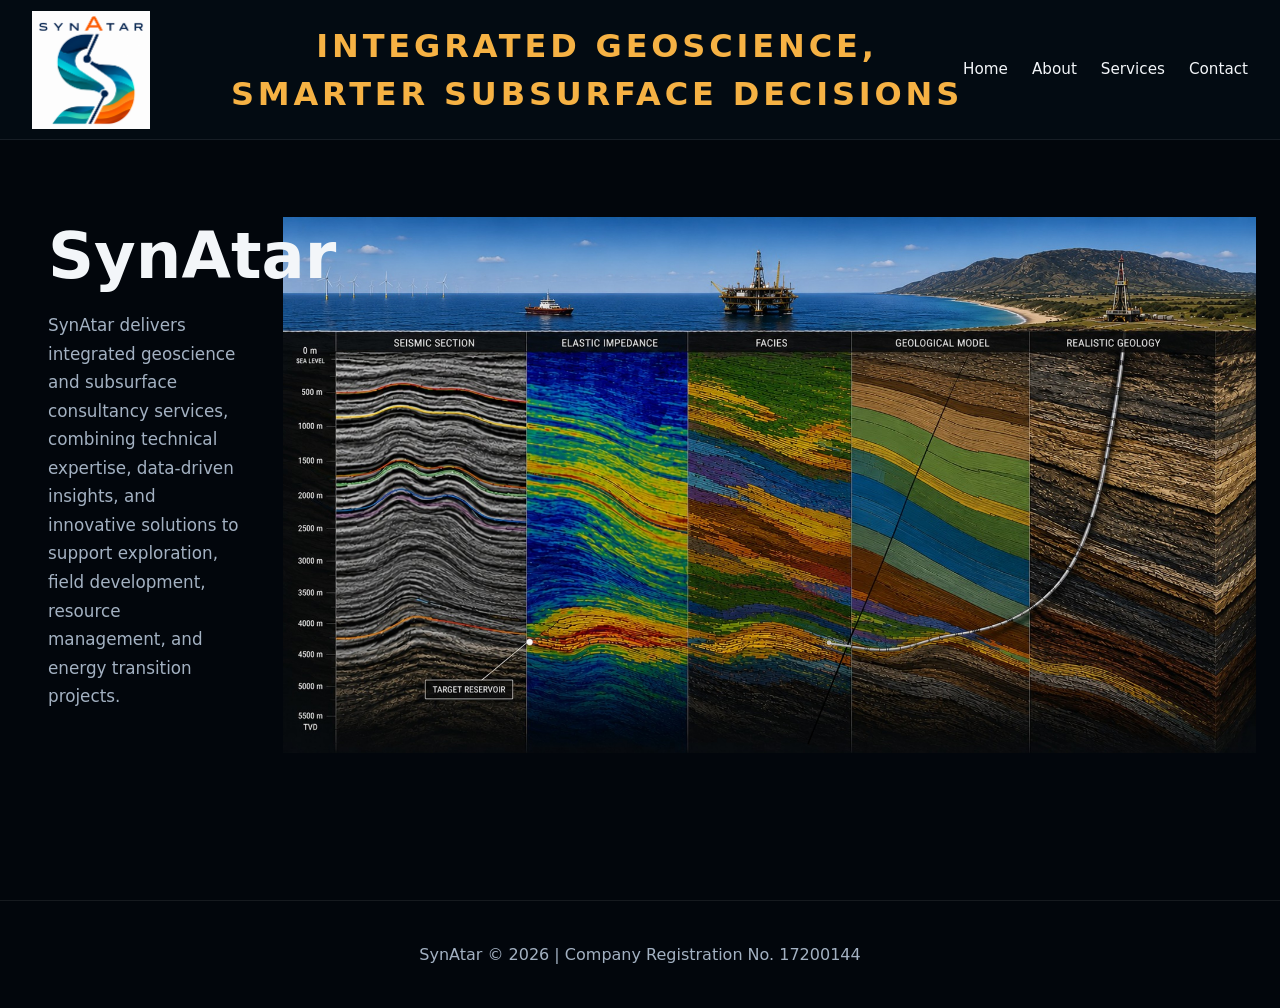
==== index.html @ 8d239888 "change About header" ====
<!DOCTYPE html>
<html lang="en">
<head>
  <meta charset="UTF-8" />
  <meta name="viewport" content="width=device-width, initial-scale=1.0" />
  <title>SynAtar</title>
  <link rel="icon" type="image/png" sizes="64x64" href="favicon.png" />
  <link rel="stylesheet" href="styles.css" />
</head>
<body>
  <header class="site-header">
    <div class="topbar">
      <div class="brand">
        <img src="logo.png" alt="SynAtar logo" class="logo" />
      </div>
      <p class="header-tagline">Integrated Geoscience,<br />Smarter Subsurface Decisions</p>
      <nav class="nav-links">
        <a href="index.html">Home</a>
        <a href="about.html">About</a>
        <a href="services.html">Services</a>
        <a href="contact.html">Contact</a>
      </nav>
    </div>
    <section class="hero-section">
      <div class="hero-content">
        <h1>SynAtar</h1>
        <p>SynAtar delivers integrated geoscience and subsurface consultancy services, combining technical expertise, data-driven insights, and innovative solutions to support exploration, field development, resource management, and energy transition projects.</p>
      </div>
      <div class="hero-image"></div>
    </section>
  </header>
  <footer class="site-footer">
    <p>SynAtar © 2026 | Company Registration No. 17200144</p>
  </footer>
</body>
</html>
---- styles.css ----
:root {
  --bg: #040c13;
  --surface: rgba(10, 20, 28, 0.92);
  --surface-light: rgba(255, 255, 255, 0.08);
  --text: #f3f6f9;
  --muted: #a3b1c2;
  --accent: #f6b244;
  --accent-strong: #f5a51b;
  --max-width: 1200px;
  --header-height: 140px;
}

* {
  box-sizing: border-box;
}

html {
  -webkit-text-size-adjust: 100%;
}

body {
  margin: 0;
  padding-top: var(--header-height);
  font-family: Inter, system-ui, -apple-system, BlinkMacSystemFont, "Segoe UI", sans-serif;
  color: var(--text);
  background: #02060c;
  line-height: 1.7;
}

img {
  max-width: 100%;
}

a {
  color: inherit;
  text-decoration: none;
}

img.logo {
  height: 118px;
  width: auto;
  margin-right: 12px;
}

.site-header {
  position: relative;
}

.topbar {
  display: grid;
  grid-template-columns: 1fr auto 1fr;
  align-items: center;
  padding: 24px 32px;
  position: fixed;
  top: 0;
  left: 0;
  width: 100%;
  min-height: var(--header-height);
  padding-top: 3px;
  padding-bottom: 3px;
  z-index: 1000;
  background: rgba(4, 12, 19, 0.96);
  border-bottom: 1px solid rgba(255, 255, 255, 0.08);
  backdrop-filter: blur(14px);
}

.brand {
  display: flex;
  align-items: center;
  color: #fff;
  font-weight: 700;
  letter-spacing: 0.03em;
  background: transparent;
  border-radius: 0;
  padding: 0;
  justify-self: start;
}

.header-tagline {
  min-width: 0;
  margin: 0;
  color: var(--accent);
  font-size: clamp(1.6rem, 2.5vw, 2rem);
  font-weight: 600;
  letter-spacing: 0.12em;
  line-height: 1.5;
  text-align: center;
  text-transform: uppercase;
}

.nav-links {
  display: flex;
  gap: 24px;
  justify-self: end;
}

.nav-links a {
  color: #f3f6f9;
  font-size: 0.95rem;
  transition: color 0.2s ease;
  white-space: nowrap;
}

.nav-links a:hover {
  color: var(--accent);
}

.hero-section {
  min-height: calc(100vh - var(--header-height));
  display: grid;
  grid-template-columns: 0.6fr 2.4fr;
  gap: 16px;
  align-items: center;
  padding: 1px 24px 72px;
  position: relative;
}

.hero-image {
  background: center/contain no-repeat url('poster.jpg');
  min-height: 100%;
  border-radius: 24px;
}

.hero-content {
  min-width: 0;
  padding: 0 24px;
  max-width: 620px;
  text-align: left;
  z-index: 1;
}

.eyebrow {
  text-transform: uppercase;
  letter-spacing: 0.24em;
  color: var(--accent);
  margin-bottom: 18px;
  font-size: 0.9rem;
}

.eyebrow.highlight {
  color: var(--accent);
}

.hero-content h1 {
  font-size: clamp(3rem, 5vw, 5.2rem);
  margin: 0;
  line-height: 0.95;
}

.hero-content p {
  font-size: 1.05rem;
  max-width: 620px;
  margin: 24px 0 32px;
  color: var(--muted);
}

.hero-actions {
  display: flex;
  gap: 14px;
  flex-wrap: wrap;
}

.btn {
  display: inline-flex;
  align-items: center;
  justify-content: center;
  padding: 14px 24px;
  border-radius: 999px;
  font-weight: 600;
}

.btn-primary {
  background: var(--accent);
  color: #07121f;
}

.btn-secondary {
  border: 1px solid rgba(255, 255, 255, 0.18);
  color: #fff;
  background: transparent;
}

.section {
  padding: 88px 24px;
}

.section-inner {
  max-width: var(--max-width);
  margin: 0 auto;
}

.section-label {
  display: inline-block;
  color: var(--accent);
  text-transform: uppercase;
  letter-spacing: 0.24em;
  font-size: 0.75rem;
  margin-bottom: 18px;
}

.section h2 {
  font-size: clamp(2rem, 3vw, 3rem);
  margin: 0 0 24px;
}

.about-section p {
  max-width: 720px;
  color: var(--muted);
}

.services-section {
  background: #06111c;
}

.section-header {
  max-width: 1100px;
  margin: 0 auto;
}

.services-section .cards-grid {
  display: grid;
  grid-template-columns: repeat(2, minmax(0, 1fr));
  gap: 24px;
  max-width: 1100px;
  margin: 32px auto 0;
}

.card {
  border: 1px solid rgba(255, 255, 255, 0.08);
  border-radius: 24px;
  overflow: hidden;
  background: rgba(255, 255, 255, 0.03);
}

.card-image {
  min-height: 260px;
  background: center/cover no-repeat url('poster.jpg');
}

.card-content {
  padding: 28px;
}

.card-content h3 {
  margin-top: 0;
}

.card-content p {
  color: var(--muted);
}

.expertise-section {
  background: linear-gradient(180deg, #07121f 0%, #031017 100%);
}

.expertise-card {
  max-width: 900px;
  margin: 0 auto;
  padding: 56px;
  border-radius: 28px;
  background: rgba(255, 255, 255, 0.04);
  border: 1px solid rgba(255, 255, 255, 0.08);
}

.expertise-card h2 {
  margin: 0 0 18px;
}

.expertise-card ul {
  margin: 0;
  padding: 0;
  list-style: none;
  display: grid;
  gap: 12px;
}

.expertise-card li {
  padding-left: 18px;
  position: relative;
  color: var(--muted);
}

.expertise-card li::before {
  content: "•";
  position: absolute;
  left: 0;
  color: var(--accent);
}

.contact-section {
  background: #040c13;
}

.contact-grid {
  display: grid;
  grid-template-columns: 1.4fr 1fr;
  gap: 32px;
  align-items: start;
  max-width: 1100px;
  margin: 0 auto;
}

.contact-details p {
  margin: 14px 0;
  color: var(--muted);
}

.contact-details a {
  color: var(--text);
  overflow-wrap: anywhere;
}

.contact-map-card {
  padding: 32px;
  border-radius: 24px;
  background: rgba(255, 255, 255, 0.04);
  border: 1px solid rgba(255, 255, 255, 0.08);
}

.site-footer {
  border-top: 1px solid rgba(255, 255, 255, 0.08);
  padding: 24px;
  text-align: center;
  color: var(--muted);
}

@media (max-width: 900px) {
  :root {
    --header-height: 164px;
  }

  .topbar {
    grid-template-columns: 1fr 1fr;
    gap: 6px 16px;
    padding: 8px 24px;
  }
  img.logo {
    height: 76px;
  }
  .header-tagline {
    justify-self: end;
    font-size: clamp(1.1rem, 3.2vw, 1.6rem);
    line-height: 1.3;
    text-align: right;
  }
  .nav-links {
    grid-column: 1 / -1;
    flex-wrap: wrap;
    justify-content: center;
    justify-self: center;
  }
  .services-section .cards-grid,
  .contact-grid {
    grid-template-columns: 1fr;
  }
  .hero-section {
    grid-template-columns: 1fr;
    gap: 24px;
    padding-top: 32px;
  }
  .hero-image {
    margin-left: 0;
    min-height: 360px;
  }
}

@media (max-width: 640px) {
  :root {
    --header-height: 148px;
  }
  img.logo {
    height: 54px;
    margin-right: 0;
  }
  .topbar {
    grid-template-columns: auto 1fr;
    gap: 6px 14px;
    padding: 8px 16px;
  }
  .header-tagline {
    font-size: clamp(0.78rem, 3.8vw, 1.05rem);
    letter-spacing: 0.06em;
    line-height: 1.25;
    white-space: nowrap;
  }
  .nav-links {
    width: 100%;
    gap: 8px;
    justify-content: space-between;
  }
  .nav-links a {
    padding: 6px 4px;
    font-size: 0.8rem;
  }
  .hero-section {
    min-height: auto;
    gap: 28px;
    padding: 36px 16px 48px;
  }
  .hero-content {
    padding: 0;
  }
  .hero-content h1 {
    font-size: clamp(2.7rem, 15vw, 4rem);
  }
  .hero-content p {
    margin: 18px 0 24px;
    font-size: 1rem;
  }
  .eyebrow {
    font-size: 0.75rem;
    letter-spacing: 0.16em;
  }
  .hero-image {
    min-height: 260px;
    border-radius: 16px;
  }
  .section {
    padding: 52px 16px;
  }
  .section h2 {
    font-size: clamp(1.8rem, 9vw, 2.4rem);
    line-height: 1.2;
  }
  .services-section .cards-grid {
    gap: 18px;
    margin-top: 24px;
  }
  .card {
    border-radius: 18px;
  }
  .card-image {
    min-height: 200px;
  }
  .card-content {
    padding: 22px;
  }
  .contact-map-card,
  .expertise-card {
    padding: 22px;
    border-radius: 18px;
  }
  .site-footer {
    padding: 20px 16px;
    font-size: 0.85rem;
  }
}

@media (max-width: 420px) {
  :root {
    --header-height: 142px;
  }
  .topbar {
    padding-inline: 12px;
  }
  img.logo {
    height: 48px;
  }
  .header-tagline {
    font-size: 0.74rem;
  }
  .nav-links {
    gap: 2px;
  }
  .nav-links a {
    font-size: 0.75rem;
  }
  .hero-actions {
    display: grid;
    grid-template-columns: 1fr;
  }
  .btn {
    width: 100%;
  }
}
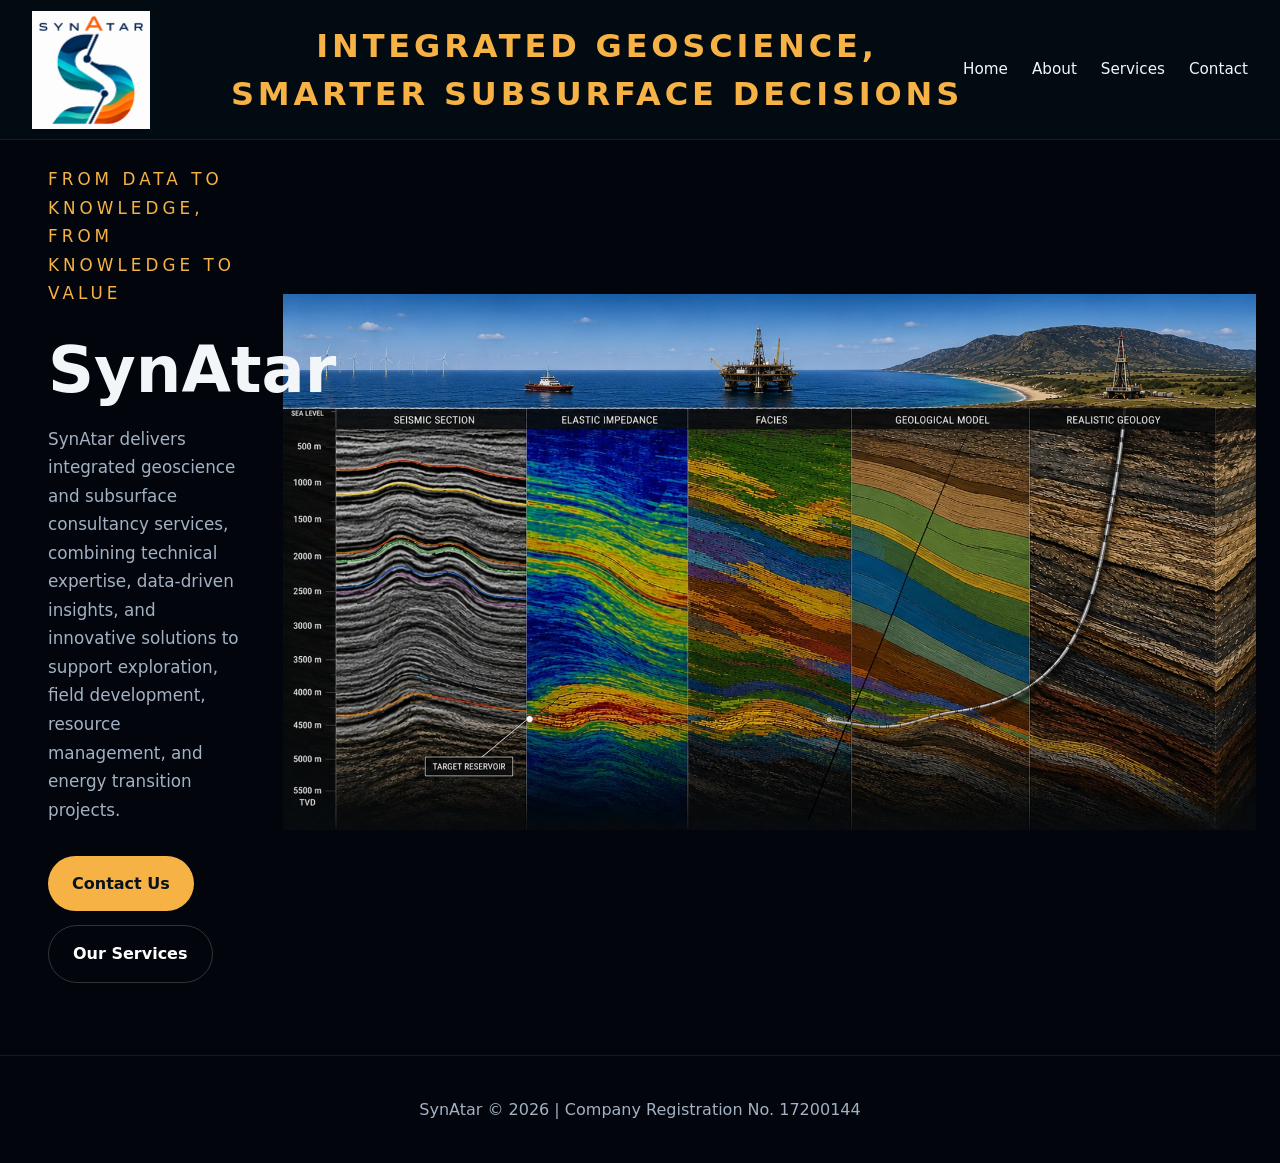
==== commit b267ac7b: "Update index.html" ====
--- a/index.html
+++ b/index.html
@@ -4,7 +4,7 @@
   <meta charset="UTF-8" />
   <meta name="viewport" content="width=device-width, initial-scale=1.0" />
   <title>SynAtar</title>
-  <link rel="icon" type="image/png" sizes="64x64" href="favicon.png" />
+  <link rel="icon" type="image/png" href="logo.png" />
   <link rel="stylesheet" href="styles.css" />
 </head>
 <body>
@@ -23,8 +23,13 @@
     </div>
     <section class="hero-section">
       <div class="hero-content">
+        <p class="eyebrow highlight">From Data to Knowledge,<br> From Knowledge to Value</p>
         <h1>SynAtar</h1>
         <p>SynAtar delivers integrated geoscience and subsurface consultancy services, combining technical expertise, data-driven insights, and innovative solutions to support exploration, field development, resource management, and energy transition projects.</p>
+        <div class="hero-actions">
+          <a href="contact.html" class="btn btn-primary">Contact Us</a>
+          <a href="services.html" class="btn btn-secondary">Our Services</a>
+        </div>
       </div>
       <div class="hero-image"></div>
     </section>
--- a/styles.css
+++ b/styles.css
@@ -226,6 +226,8 @@
 }
 
 .card {
+  display: flex;
+  flex-direction: column;
   border: 1px solid rgba(255, 255, 255, 0.08);
   border-radius: 24px;
   overflow: hidden;
@@ -237,15 +239,97 @@
   background: center/cover no-repeat url('poster.jpg');
 }
 
+.geophysics-image {
+  background-image: url('geophysics.png');
+  background-position: center 10px;
+  background-size: auto calc(100% - 20px);
+  background-repeat: no-repeat;
+}
+
 .card-content {
+  display: flex;
+  flex: 1;
+  flex-direction: column;
   padding: 28px;
 }
 
 .card-content h3 {
-  margin-top: 0;
+  margin: 0 0 14px;
+  line-height: 1.3;
 }
 
 .card-content p {
+  flex: 1;
+  margin: 0 0 22px;
+  color: var(--muted);
+}
+
+.learn-more {
+  align-self: flex-start;
+  color: var(--accent);
+  font-weight: 700;
+}
+
+.learn-more::after {
+  content: " \2192";
+}
+
+.learn-more:hover {
+  color: var(--text);
+}
+
+.service-details-section {
+  min-height: calc(100vh - var(--header-height));
+  background: linear-gradient(180deg, #07121f 0%, #031017 100%);
+}
+
+.service-details-heading {
+  margin-bottom: 32px;
+}
+
+.service-details-heading h1 {
+  margin: 12px 0 0;
+  font-size: clamp(2.2rem, 4vw, 3.5rem);
+}
+
+.back-link {
+  color: var(--accent);
+  font-weight: 700;
+}
+
+.back-link::before {
+  content: "\2190  ";
+}
+
+.service-details-grid {
+  display: grid;
+  grid-template-columns: repeat(2, minmax(0, 1fr));
+  gap: 24px;
+}
+
+.service-detail {
+  scroll-margin-top: calc(var(--header-height) + 24px);
+  padding: 32px;
+  border: 1px solid rgba(255, 255, 255, 0.08);
+  border-radius: 20px;
+  background: rgba(255, 255, 255, 0.04);
+}
+
+.service-detail[hidden] {
+  display: none;
+}
+
+.service-details-grid.single-service {
+  grid-template-columns: 1fr;
+}
+
+.service-detail h2 {
+  margin-bottom: 16px;
+  font-size: clamp(1.4rem, 2vw, 1.8rem);
+}
+
+.service-detail p {
+  margin: 0;
   color: var(--muted);
 }
 
@@ -291,30 +375,147 @@
   background: #040c13;
 }
 
-.contact-grid {
-  display: grid;
-  grid-template-columns: 1.4fr 1fr;
-  gap: 32px;
-  align-items: start;
+.contact-layout {
+  display: grid;
+  grid-template-columns: minmax(0, 0.9fr) minmax(0, 1.1fr);
+  gap: clamp(40px, 7vw, 88px);
+  align-items: center;
   max-width: 1100px;
   margin: 0 auto;
 }
 
-.contact-details p {
-  margin: 14px 0;
-  color: var(--muted);
-}
-
-.contact-details a {
+.contact-intro h2 {
+  margin: 0 0 24px;
+}
+
+.contact-intro p {
+  margin: 0;
+  color: var(--muted);
+  font-size: 1.05rem;
+}
+
+.contact-form {
+  display: grid;
+  gap: 20px;
+  padding: clamp(24px, 4vw, 40px);
+  border: 1px solid rgba(255, 255, 255, 0.1);
+  border-radius: 24px;
+  background: linear-gradient(145deg, rgba(255, 255, 255, 0.07), rgba(255, 255, 255, 0.025));
+  box-shadow: 0 24px 70px rgba(0, 0, 0, 0.28);
+}
+
+.honeypot-field {
+  position: absolute;
+  width: 1px;
+  height: 1px;
+  overflow: hidden;
+  clip-path: inset(50%);
+  white-space: nowrap;
+}
+
+.form-field {
+  display: grid;
+  gap: 8px;
+}
+
+.form-field label {
   color: var(--text);
-  overflow-wrap: anywhere;
-}
-
-.contact-map-card {
-  padding: 32px;
+  font-size: 0.9rem;
+  font-weight: 600;
+}
+
+.form-field label span {
+  color: var(--muted);
+  font-size: 0.8rem;
+  font-weight: 400;
+}
+
+.form-field input,
+.form-field textarea {
+  width: 100%;
+  border: 1px solid rgba(255, 255, 255, 0.14);
+  border-radius: 12px;
+  outline: none;
+  padding: 13px 15px;
+  color: var(--text);
+  background: rgba(2, 6, 12, 0.72);
+  font: inherit;
+  transition: border-color 0.2s ease, box-shadow 0.2s ease;
+}
+
+.form-field textarea {
+  min-height: 160px;
+  resize: vertical;
+}
+
+.form-field input:focus,
+.form-field textarea:focus {
+  border-color: var(--accent);
+  box-shadow: 0 0 0 3px rgba(246, 178, 68, 0.14);
+}
+
+.form-submit {
+  width: 100%;
+  border: 0;
+  cursor: pointer;
+  font: inherit;
+}
+
+.form-submit:disabled {
+  cursor: wait;
+  opacity: 0.7;
+}
+
+.form-confirmation {
+  grid-column: 2;
+  align-self: center;
+  padding: clamp(28px, 5vw, 48px);
+  border: 1px solid rgba(246, 178, 68, 0.35);
   border-radius: 24px;
-  background: rgba(255, 255, 255, 0.04);
-  border: 1px solid rgba(255, 255, 255, 0.08);
+  background: rgba(246, 178, 68, 0.08);
+  text-align: center;
+}
+
+.form-confirmation strong {
+  display: block;
+  color: var(--accent);
+  font-size: clamp(2rem, 4vw, 3.2rem);
+  line-height: 1.1;
+}
+
+.form-confirmation p {
+  margin: 20px 0 0;
+  color: var(--text);
+  font-size: 1.05rem;
+}
+
+.form-error {
+  grid-column: 2;
+  margin: -64px 0 0;
+  color: #ff9b9b;
+  text-align: center;
+}
+
+.contact-section.submission-complete {
+  display: grid;
+  min-height: calc(100vh - var(--header-height));
+  place-items: center;
+}
+
+.submission-complete .contact-layout {
+  display: block;
+  width: 100%;
+}
+
+.submission-complete .contact-intro,
+.submission-complete .contact-form,
+.submission-complete .form-error {
+  display: none;
+}
+
+.submission-complete .form-confirmation {
+  max-width: 820px;
+  margin: 0 auto;
 }
 
 .site-footer {
@@ -350,7 +551,8 @@
     justify-self: center;
   }
   .services-section .cards-grid,
-  .contact-grid {
+  .service-details-grid,
+  .contact-layout {
     grid-template-columns: 1fr;
   }
   .hero-section {
@@ -435,11 +637,24 @@
   .card-content {
     padding: 22px;
   }
-  .contact-map-card,
   .expertise-card {
     padding: 22px;
     border-radius: 18px;
   }
+  .contact-layout {
+    gap: 32px;
+  }
+  .contact-form {
+    padding: 22px;
+    border-radius: 18px;
+  }
+  .form-error {
+    grid-column: 1;
+    margin: -20px 0 0;
+  }
+  .form-confirmation {
+    grid-column: 1;
+  }
   .site-footer {
     padding: 20px 16px;
     font-size: 0.85rem;
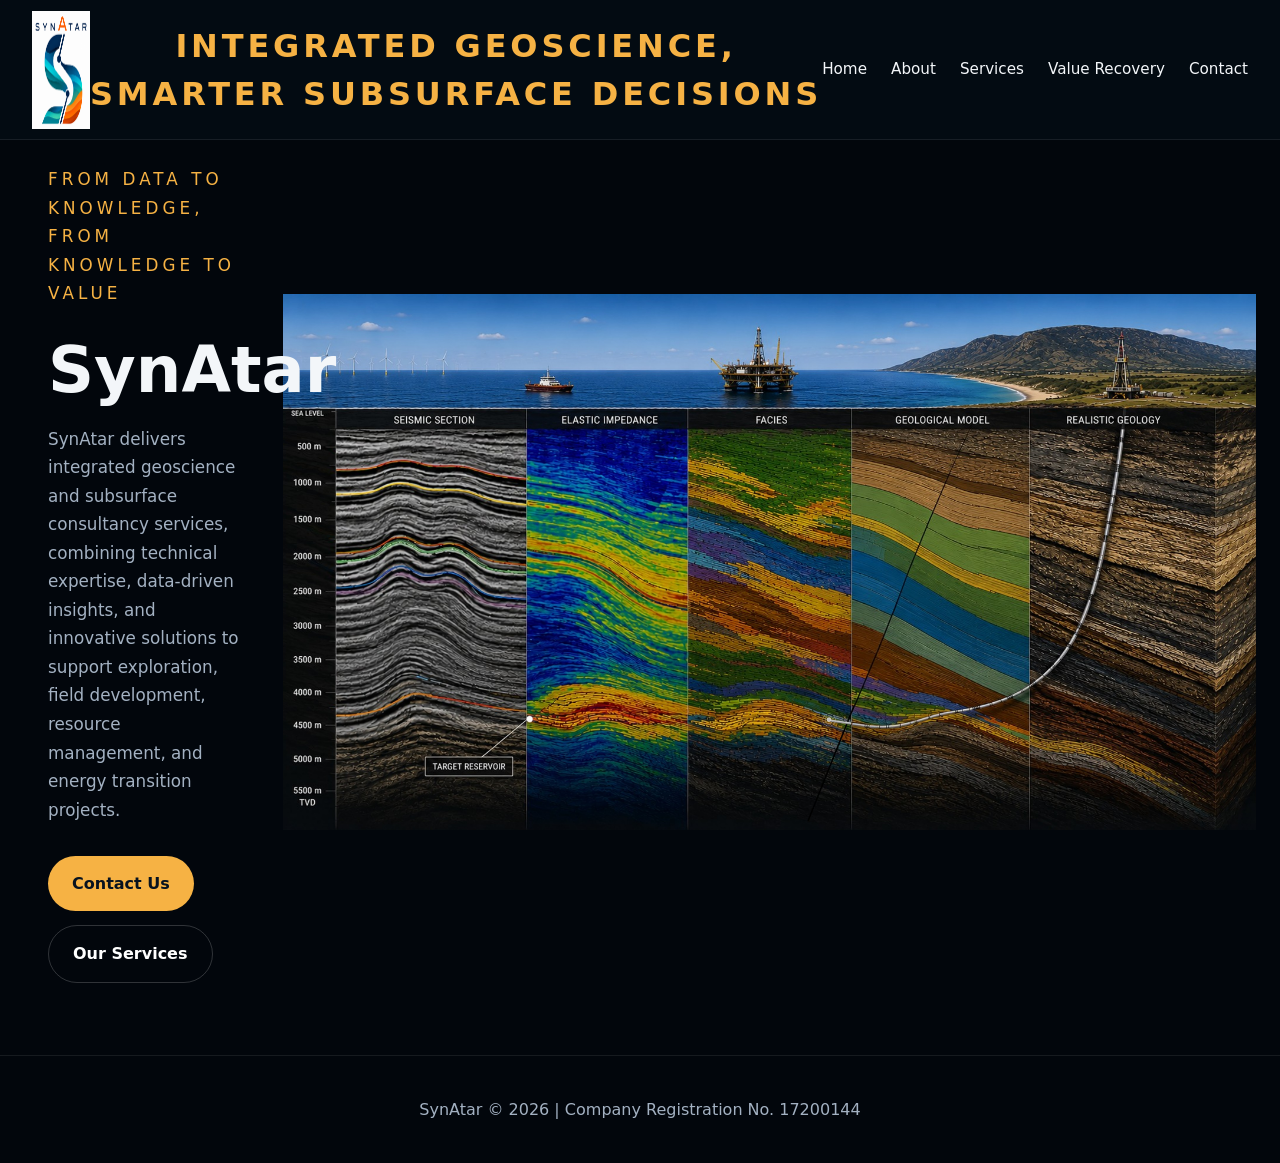
==== commit bbc70e06: "ValueRecovery ValueRecovery page added" ====
--- a/index.html
+++ b/index.html
@@ -18,6 +18,7 @@
         <a href="index.html">Home</a>
         <a href="about.html">About</a>
         <a href="services.html">Services</a>
+        <a href="value-recovery.html">Value Recovery</a>
         <a href="contact.html">Contact</a>
       </nav>
     </div>
--- a/styles.css
+++ b/styles.css
@@ -525,6 +525,79 @@
   color: var(--muted);
 }
 
+.value-recovery-section {
+  background: linear-gradient(180deg, #06111c 0%, #031017 100%);
+}
+
+.value-recovery-hero {
+  display: grid;
+  grid-template-columns: minmax(0, 0.8fr) minmax(300px, 1.2fr);
+  gap: 32px;
+  align-items: center;
+  max-width: 1100px;
+  margin: 0 auto 32px;
+}
+
+.value-recovery-heading h1 {
+  margin: 0;
+  font-size: clamp(3rem, 6vw, 5.5rem);
+  line-height: 1;
+}
+
+.value-recovery-image {
+  min-height: 220px;
+  border: 1px solid rgba(255, 255, 255, 0.08);
+  border-radius: 24px;
+  background: center/cover no-repeat url('ValueRecovery.png');
+  background-color: rgba(255, 255, 255, 0.04);
+}
+
+.value-recovery-grid {
+  grid-template-columns: repeat(2, minmax(0, 1fr));
+}
+
+.value-recovery-card {
+  min-height: 220px;
+}
+
+.value-recovery-card:last-child {
+  grid-column: 1 / -1;
+}
+
+.value-recovery-card h2 {
+  margin: 0 0 12px;
+  font-size: clamp(1.35rem, 2vw, 1.8rem);
+}
+
+.card-letter {
+  margin: 0 0 8px;
+  color: var(--accent);
+  font-size: 0.95rem;
+  font-weight: 800;
+  letter-spacing: 0.08em;
+}
+
+.value-recovery-cta .card-content {
+  align-items: center;
+  text-align: center;
+}
+
+.value-recovery-cta .learn-more,
+.value-recovery-cta .btn {
+  align-self: center;
+}
+
+.value-recovery-details {
+  display: grid;
+  gap: 24px;
+  max-width: 1100px;
+  margin: 32px auto 0;
+}
+
+.value-recovery-details .service-detail {
+  scroll-margin-top: calc(var(--header-height) + 24px);
+}
+
 @media (max-width: 900px) {
   :root {
     --header-height: 164px;
@@ -564,6 +637,13 @@
     margin-left: 0;
     min-height: 360px;
   }
+  .value-recovery-hero,
+  .value-recovery-grid {
+    grid-template-columns: 1fr;
+  }
+  .value-recovery-card:last-child {
+    grid-column: auto;
+  }
 }
 
 @media (max-width: 640px) {
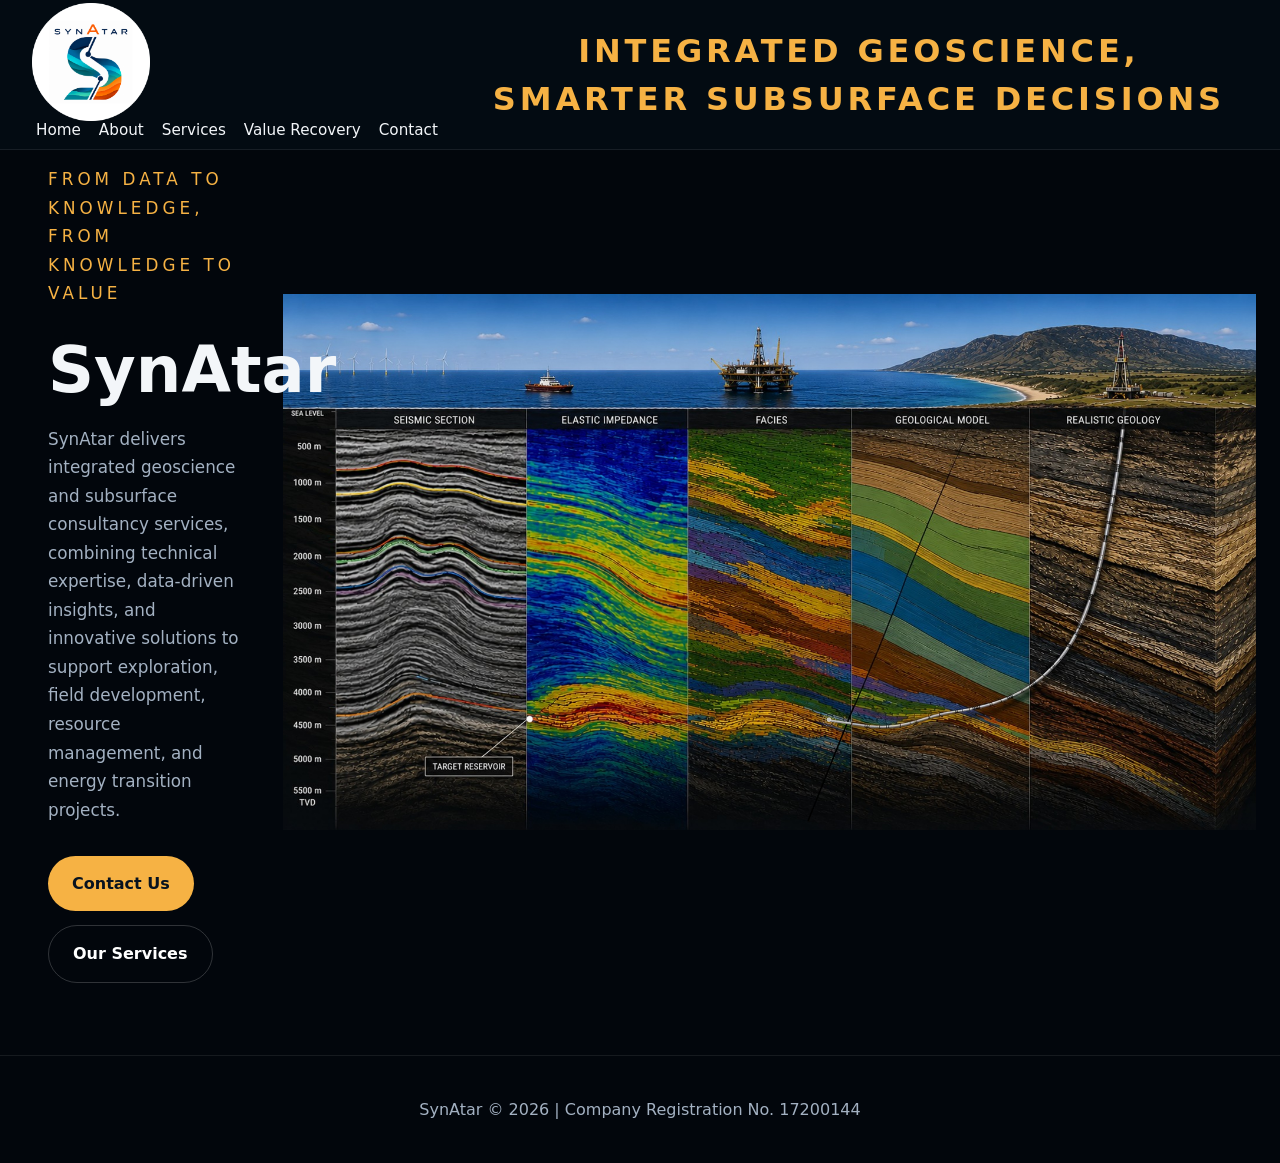
==== commit da7cf899: "logo changed" ====
--- a/index.html
+++ b/index.html
@@ -4,14 +4,14 @@
   <meta charset="UTF-8" />
   <meta name="viewport" content="width=device-width, initial-scale=1.0" />
   <title>SynAtar</title>
-  <link rel="icon" type="image/png" href="logo.png" />
+  <link rel="icon" type="image/png" href="LogoRound.png" />
   <link rel="stylesheet" href="styles.css" />
 </head>
 <body>
   <header class="site-header">
     <div class="topbar">
       <div class="brand">
-        <img src="logo.png" alt="SynAtar logo" class="logo" />
+        <img src="LogoRound.png" alt="SynAtar logo" class="logo" />
       </div>
       <p class="header-tagline">Integrated Geoscience,<br />Smarter Subsurface Decisions</p>
       <nav class="nav-links">
--- a/styles.css
+++ b/styles.css
@@ -525,31 +525,113 @@
   color: var(--muted);
 }
 
+/* Restored shared header layout */
+.topbar:not(.value-recovery-topbar) {
+  grid-template-columns: max-content 1fr;
+  grid-template-rows: auto auto;
+  column-gap: 32px;
+  row-gap: 0;
+}
+
+.topbar:not(.value-recovery-topbar) .brand,
+.value-recovery-topbar .brand {
+  grid-column: 1;
+  grid-row: 1;
+}
+
+.topbar:not(.value-recovery-topbar) .nav-links,
+.value-recovery-topbar .nav-links {
+  grid-column: 1;
+  grid-row: 2;
+  justify-self: start;
+  justify-content: flex-start;
+  flex-wrap: wrap;
+  width: max-content;
+  max-width: calc(100vw - 32px);
+  gap: 18px;
+  padding-left: 4px;
+  line-height: 1;
+}
+
+.topbar:not(.value-recovery-topbar) .nav-links a,
+.value-recovery-topbar .nav-links a {
+  padding: 2px 0 8px;
+  font-size: 0.95rem;
+}
+
+.topbar:not(.value-recovery-topbar) .header-tagline,
+.value-recovery-topbar .header-tagline {
+  grid-column: 2;
+  grid-row: 1 / 3;
+  justify-self: center;
+  max-width: 100%;
+  text-align: center;
+  font-size: clamp(1.6rem, 2.5vw, 2rem);
+  letter-spacing: 0.12em;
+  text-transform: uppercase;
+  white-space: normal;
+  overflow-wrap: normal;
+}
+
+/* Restored Value Recovery hero */
+.value-recovery-topbar {
+  grid-template-columns: max-content minmax(0, 1fr);
+  grid-template-rows: auto auto;
+  column-gap: 32px;
+  row-gap: 0;
+}
+
 .value-recovery-section {
-  background: linear-gradient(180deg, #06111c 0%, #031017 100%);
+  padding: 22px 24px 64px;
 }
 
 .value-recovery-hero {
   display: grid;
-  grid-template-columns: minmax(0, 0.8fr) minmax(300px, 1.2fr);
-  gap: 32px;
+  grid-template-columns: minmax(0, 0.92fr) minmax(300px, 1.08fr);
+  gap: clamp(24px, 3vw, 40px);
   align-items: center;
   max-width: 1100px;
-  margin: 0 auto 32px;
+  margin: 0 auto;
+}
+
+.value-recovery-heading,
+.value-recovery-image {
+  min-width: 0;
 }
 
 .value-recovery-heading h1 {
-  margin: 0;
-  font-size: clamp(3rem, 6vw, 5.5rem);
-  line-height: 1;
+  margin: 0 0 12px;
+  font-size: clamp(1.75rem, 2.2vw, 2.15rem);
+  line-height: 1.12;
+  letter-spacing: -0.018em;
+}
+
+.value-recovery-keywords {
+  margin: 0 0 16px;
+  color: var(--accent);
+  font-size: clamp(0.82rem, 1.32vw, 1.08rem);
+  font-weight: 700;
+  line-height: 1.4;
+  white-space: nowrap;
+}
+
+.value-recovery-introduction {
+  max-width: 500px;
+  margin: 0 0 22px;
+  color: var(--text);
+  font-size: clamp(0.95rem, 1.15vw, 1.05rem);
+  line-height: 1.5;
 }
 
 .value-recovery-image {
-  min-height: 220px;
-  border: 1px solid rgba(255, 255, 255, 0.08);
-  border-radius: 24px;
-  background: center/cover no-repeat url('ValueRecovery.png');
-  background-color: rgba(255, 255, 255, 0.04);
+  display: block;
+  width: 100%;
+  height: auto;
+  max-height: 520px;
+  object-fit: contain;
+  border: 0;
+  border-radius: 18px;
+  background: transparent;
 }
 
 .value-recovery-grid {
@@ -569,33 +651,31 @@
   font-size: clamp(1.35rem, 2vw, 1.8rem);
 }
 
-.card-letter {
-  margin: 0 0 8px;
-  color: var(--accent);
-  font-size: 0.95rem;
-  font-weight: 800;
-  letter-spacing: 0.08em;
-}
-
 .value-recovery-cta .card-content {
   align-items: center;
   text-align: center;
 }
 
-.value-recovery-cta .learn-more,
 .value-recovery-cta .btn {
   align-self: center;
 }
 
-.value-recovery-details {
-  display: grid;
-  gap: 24px;
-  max-width: 1100px;
-  margin: 32px auto 0;
-}
-
-.value-recovery-details .service-detail {
-  scroll-margin-top: calc(var(--header-height) + 24px);
+.value-recovery-detail-page {
+  max-width: 900px;
+  margin: 0 auto;
+  padding: clamp(32px, 6vw, 64px);
+  border: 1px solid rgba(255, 255, 255, 0.08);
+  border-radius: 24px;
+  background: rgba(255, 255, 255, 0.04);
+}
+
+.value-recovery-detail-page h1 {
+  margin: 28px 0 16px;
+}
+
+.value-recovery-detail-page p {
+  max-width: 800px;
+  color: var(--muted);
 }
 
 @media (max-width: 900px) {
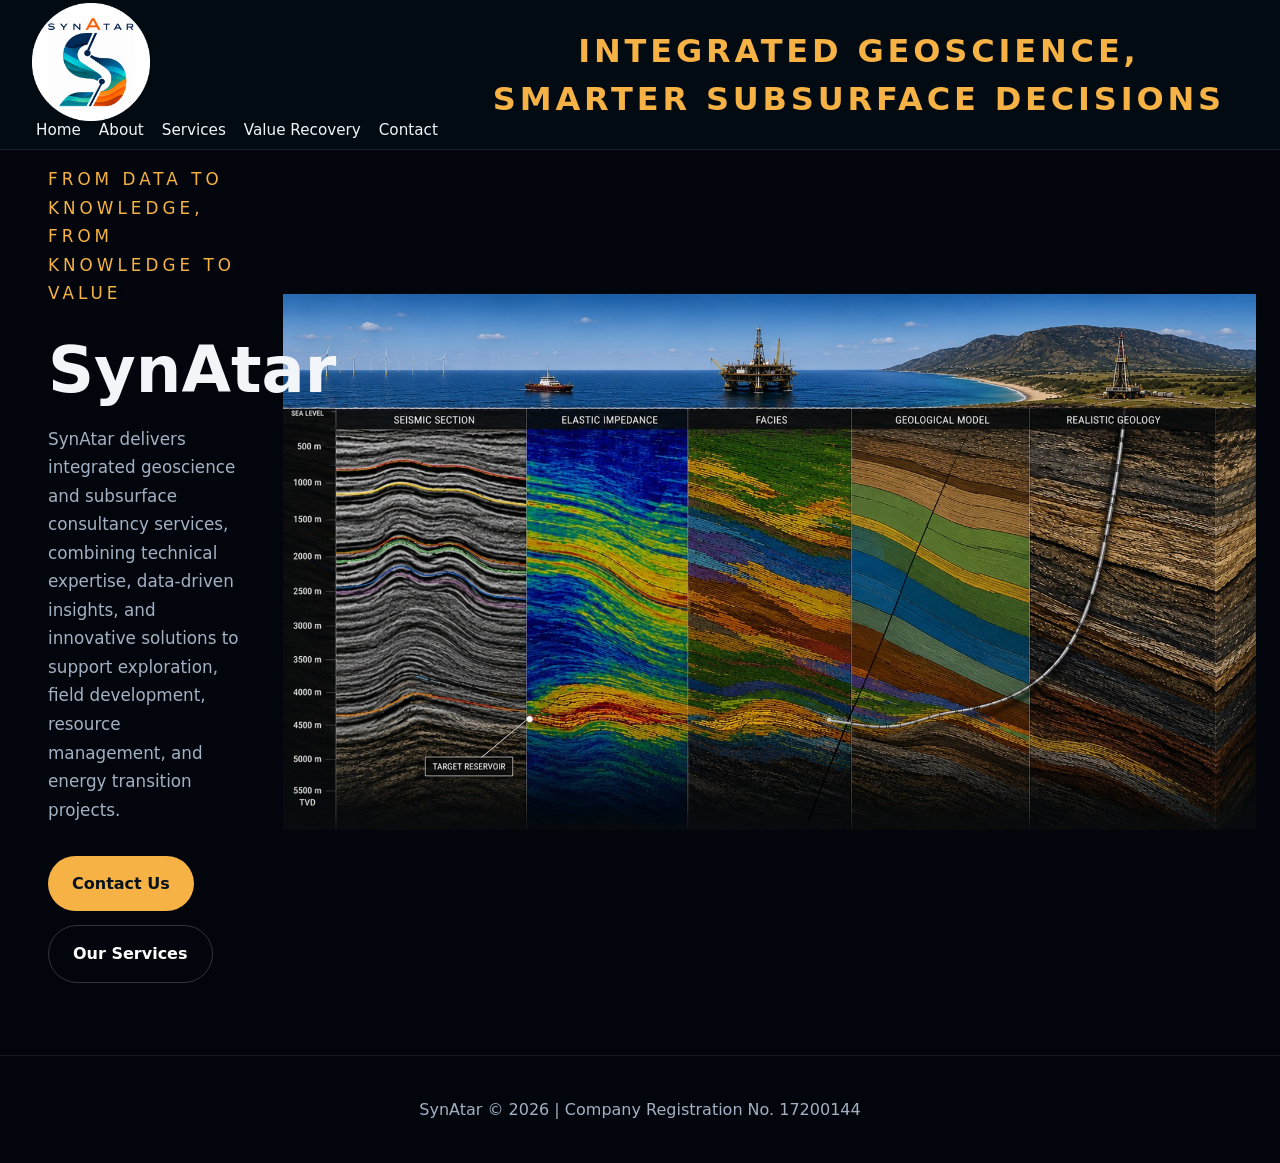
==== commit 8da1a02f: "logo replaced" ====
--- a/index.html
+++ b/index.html
@@ -4,14 +4,14 @@
   <meta charset="UTF-8" />
   <meta name="viewport" content="width=device-width, initial-scale=1.0" />
   <title>SynAtar</title>
-  <link rel="icon" type="image/png" href="LogoRound.png" />
+  <link rel="icon" type="image/png" href="LogoRound2.png" />
   <link rel="stylesheet" href="styles.css" />
 </head>
 <body>
   <header class="site-header">
     <div class="topbar">
       <div class="brand">
-        <img src="LogoRound.png" alt="SynAtar logo" class="logo" />
+        <img src="LogoRound2.png" alt="SynAtar logo" class="logo" />
       </div>
       <p class="header-tagline">Integrated Geoscience,<br />Smarter Subsurface Decisions</p>
       <nav class="nav-links">
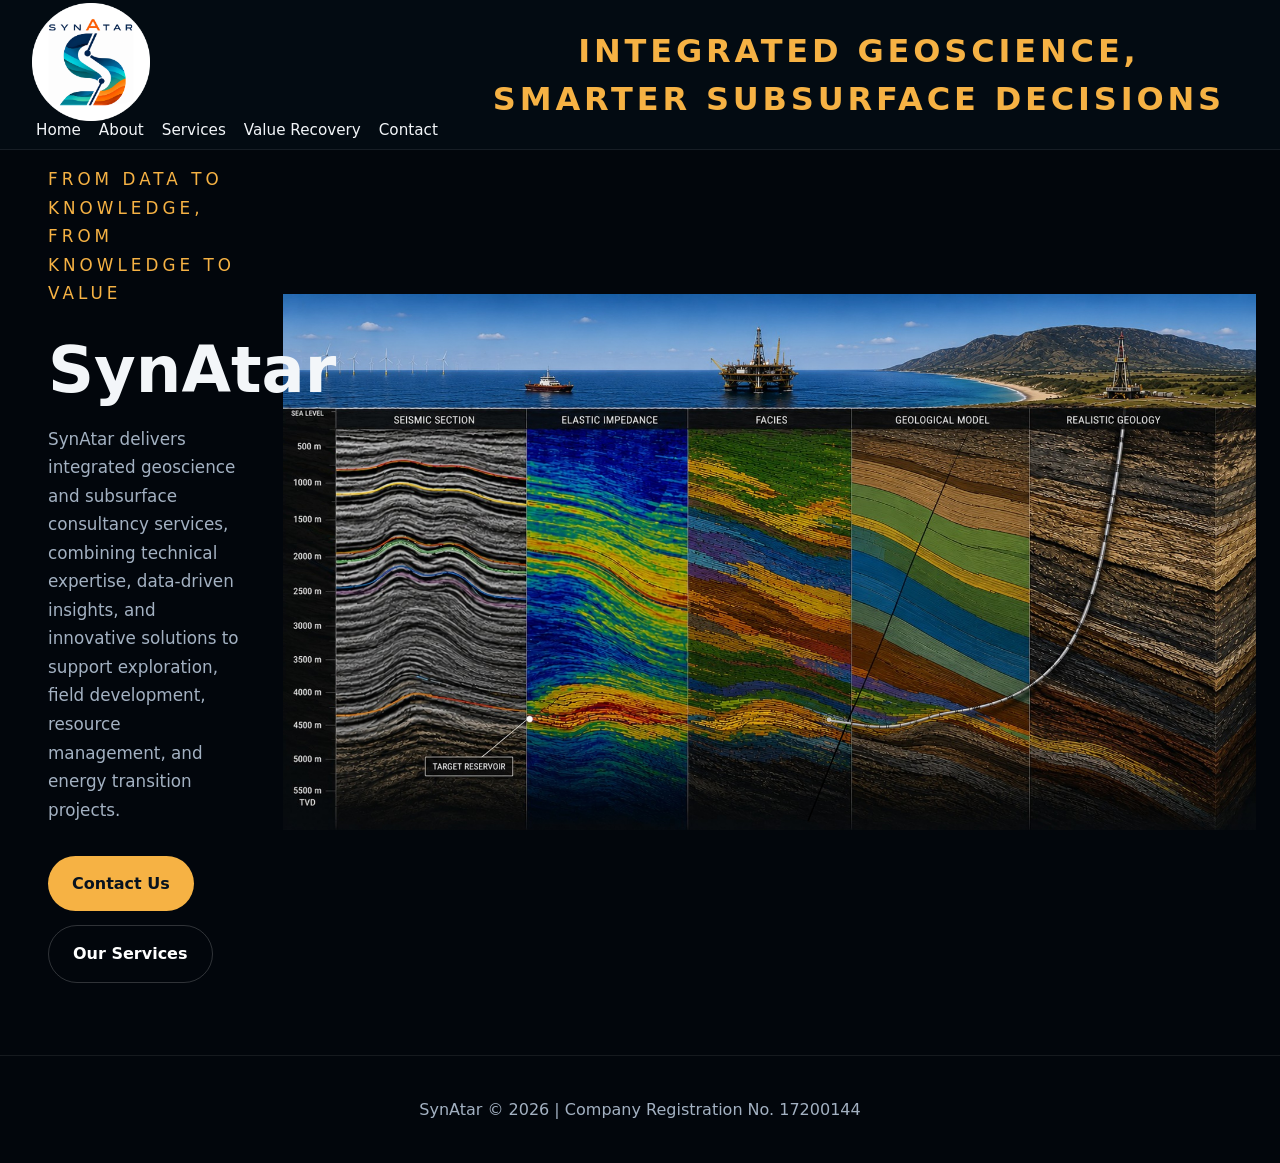
==== commit d1e7f15b: "logo replaced" ====
--- a/index.html
+++ b/index.html
@@ -4,14 +4,14 @@
   <meta charset="UTF-8" />
   <meta name="viewport" content="width=device-width, initial-scale=1.0" />
   <title>SynAtar</title>
-  <link rel="icon" type="image/png" href="LogoRound2.png" />
+  <link rel="icon" type="image/png" href="LogoRound3.png" />
   <link rel="stylesheet" href="styles.css" />
 </head>
 <body>
   <header class="site-header">
     <div class="topbar">
       <div class="brand">
-        <img src="LogoRound2.png" alt="SynAtar logo" class="logo" />
+        <img src="LogoRound3.png" alt="SynAtar logo" class="logo" />
       </div>
       <p class="header-tagline">Integrated Geoscience,<br />Smarter Subsurface Decisions</p>
       <nav class="nav-links">
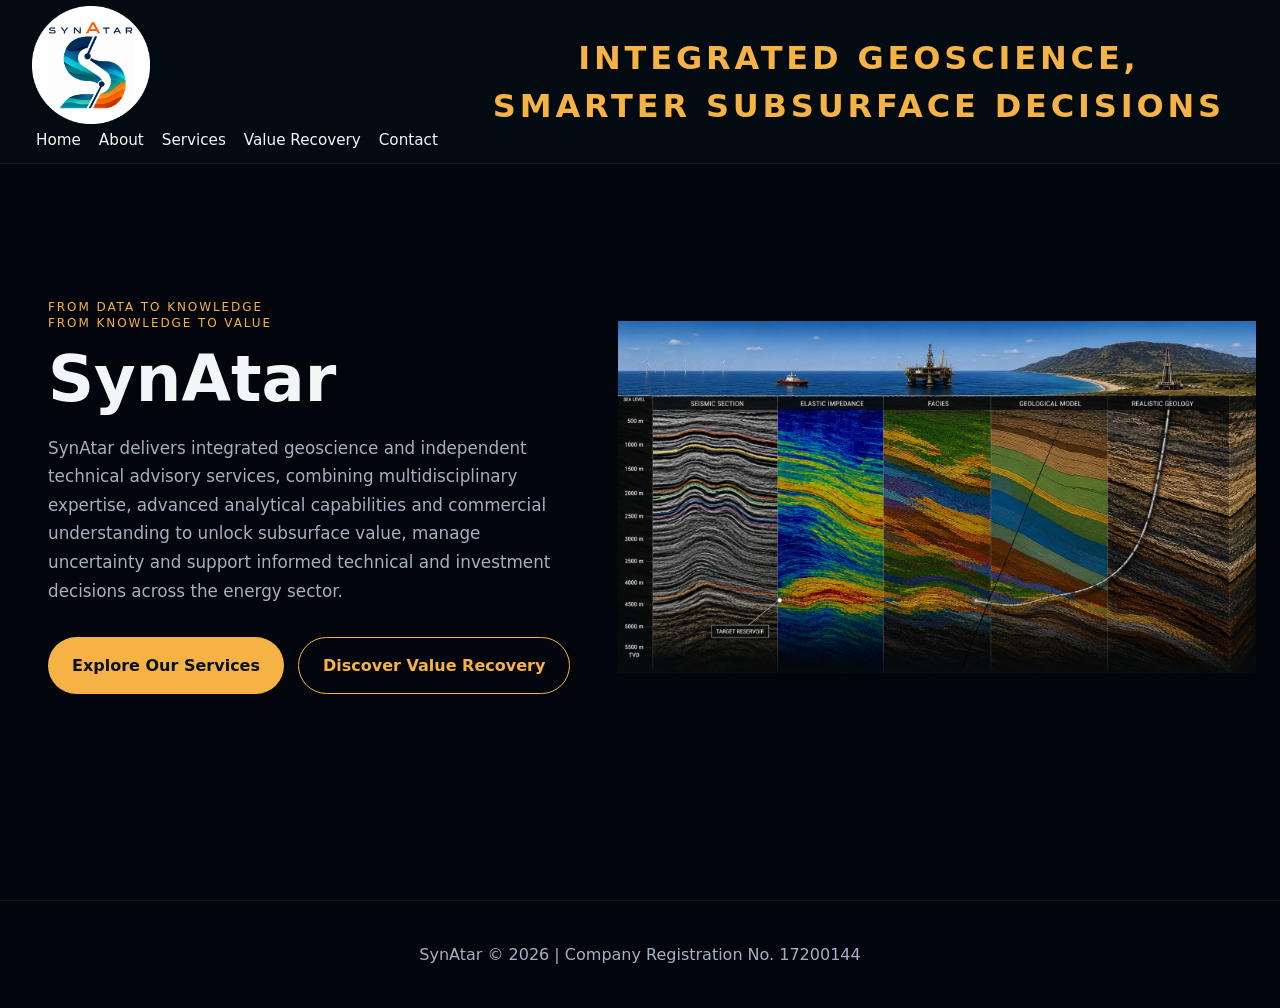
==== commit 7f028d3c: "about and home changed" ====
--- a/index.html
+++ b/index.html
@@ -24,12 +24,15 @@
     </div>
     <section class="hero-section">
       <div class="hero-content">
-        <p class="eyebrow highlight">From Data to Knowledge,<br> From Knowledge to Value</p>
+        <p class="eyebrow highlight">
+          <span>From Data to Knowledge</span>
+          <span>From Knowledge to Value</span>
+        </p>
         <h1>SynAtar</h1>
-        <p>SynAtar delivers integrated geoscience and subsurface consultancy services, combining technical expertise, data-driven insights, and innovative solutions to support exploration, field development, resource management, and energy transition projects.</p>
+        <p>SynAtar delivers integrated geoscience and independent technical advisory services, combining multidisciplinary expertise, advanced analytical capabilities and commercial understanding to unlock subsurface value, manage uncertainty and support informed technical and investment decisions across the energy sector.</p>
         <div class="hero-actions">
-          <a href="contact.html" class="btn btn-primary">Contact Us</a>
-          <a href="services.html" class="btn btn-secondary">Our Services</a>
+          <a href="services.html" class="btn btn-primary">Explore Our Services</a>
+          <a href="value-recovery.html" class="btn btn-secondary">Discover Value Recovery</a>
         </div>
       </div>
       <div class="hero-image"></div>
--- a/styles.css
+++ b/styles.css
@@ -7,7 +7,7 @@
   --accent: #f6b244;
   --accent-strong: #f5a51b;
   --max-width: 1200px;
-  --header-height: 140px;
+  --header-height: 164px;
 }
 
 * {
@@ -108,7 +108,7 @@
 .hero-section {
   min-height: calc(100vh - var(--header-height));
   display: grid;
-  grid-template-columns: 0.6fr 2.4fr;
+  grid-template-columns: minmax(0, 0.95fr) minmax(0, 1.05fr);
   gap: 16px;
   align-items: center;
   padding: 1px 24px 72px;
@@ -152,6 +152,20 @@
   max-width: 620px;
   margin: 24px 0 32px;
   color: var(--muted);
+}
+
+.hero-content .eyebrow {
+  max-width: none;
+  margin: 0 0 18px;
+  color: var(--accent);
+  font-size: clamp(0.75rem, 0.9vw, 0.9rem);
+  letter-spacing: 0.16em;
+  line-height: 1.35;
+}
+
+.hero-content .eyebrow span {
+  display: block;
+  white-space: nowrap;
 }
 
 .hero-actions {
@@ -175,8 +189,8 @@
 }
 
 .btn-secondary {
-  border: 1px solid rgba(255, 255, 255, 0.18);
-  color: #fff;
+  border: 1px solid var(--accent);
+  color: var(--accent);
   background: transparent;
 }
 
@@ -203,9 +217,96 @@
   margin: 0 0 24px;
 }
 
-.about-section p {
+.about-layout {
+  display: grid;
+  grid-template-columns: minmax(0, 1.1fr) minmax(0, 0.9fr);
+  gap: clamp(24px, 5vw, 64px);
+  align-items: center;
+  max-width: 1400px;
+}
+
+.about-section .about-section-label {
+  margin: 0 0 4px;
+  color: var(--accent);
+  font-size: 0.75rem;
+  letter-spacing: 0.16em;
+  text-transform: uppercase;
+}
+
+.about-section .about-headline {
+  margin: 0 0 24px;
+  color: var(--text);
+  font-size: clamp(1.75rem, 3vw, 2.5rem);
+  font-weight: 700;
+  line-height: 1.12;
+}
+
+.about-section .section-text {
+  line-height: 1.7;
+}
+
+.about-section .section-text > p:not(.about-section-label) {
   max-width: 720px;
   color: var(--muted);
+}
+
+.about-image {
+  display: block;
+  width: 100%;
+  height: auto;
+  border: 1px solid rgba(255, 255, 255, 0.08);
+  border-radius: 24px;
+}
+
+.about-highlights {
+  position: relative;
+  width: calc(100% - 48px);
+  max-width: 1400px;
+  margin: 0 auto 48px;
+  padding: 32px 16px 20px;
+  border-radius: 0 0 18px 18px;
+  background: var(--surface);
+}
+
+.about-highlights::before {
+  position: absolute;
+  top: 16px;
+  right: 16px;
+  left: 16px;
+  height: 1px;
+  background: rgba(255, 255, 255, 0.12);
+  content: "";
+}
+
+.about-highlights-grid {
+  display: grid;
+  grid-template-columns: repeat(3, minmax(0, 1fr));
+  gap: 24px;
+}
+
+.about-highlight {
+  min-width: 0;
+}
+
+.about-highlight-icon {
+  display: block;
+  width: 18px;
+  height: 18px;
+  margin-bottom: 10px;
+  color: var(--accent);
+}
+
+.about-highlight h2 {
+  margin: 0 0 2px;
+  font-size: 0.95rem;
+  line-height: 1.3;
+}
+
+.about-highlight p {
+  margin: 0;
+  color: var(--text);
+  font-size: 0.78rem;
+  line-height: 1.4;
 }
 
 .services-section {
@@ -215,6 +316,42 @@
 .section-header {
   max-width: 1100px;
   margin: 0 auto;
+}
+
+.services-feature {
+  display: grid;
+  grid-template-columns: repeat(2, minmax(0, 1fr));
+  align-items: center;
+  gap: 24px;
+  max-width: 1100px;
+  margin: 0 auto;
+}
+
+.services-feature .section-header {
+  display: flex;
+  align-items: center;
+  max-width: none;
+  margin: 0;
+}
+
+.services-feature h2 {
+  margin: 0;
+}
+
+.services-feature-image {
+  display: flex;
+  height: 260px;
+  align-items: center;
+  justify-content: center;
+  padding: 0;
+  background: #02060c;
+}
+
+.services-feature-image img {
+  display: block;
+  width: 100%;
+  height: 100%;
+  object-fit: contain;
 }
 
 .services-section .cards-grid {
@@ -705,8 +842,20 @@
   }
   .services-section .cards-grid,
   .service-details-grid,
-  .contact-layout {
+  .contact-layout,
+  .about-layout {
     grid-template-columns: 1fr;
+  }
+  .about-image {
+    max-width: 720px;
+    margin: 0 auto;
+  }
+  .form-confirmation,
+  .form-error {
+    grid-column: 1;
+  }
+  .form-error {
+    margin: 0;
   }
   .hero-section {
     grid-template-columns: 1fr;
@@ -728,7 +877,17 @@
 
 @media (max-width: 640px) {
   :root {
-    --header-height: 148px;
+    --header-height: 152px;
+  }
+  .services-feature {
+    grid-template-columns: 1fr;
+  }
+  .services-feature-image {
+    height: 200px;
+  }
+  .topbar:not(.value-recovery-topbar),
+  .value-recovery-topbar {
+    grid-template-columns: auto minmax(0, 1fr);
   }
   img.logo {
     height: 54px;
@@ -743,14 +902,35 @@
     font-size: clamp(0.78rem, 3.8vw, 1.05rem);
     letter-spacing: 0.06em;
     line-height: 1.25;
-    white-space: nowrap;
-  }
-  .nav-links {
+    white-space: normal;
+    overflow-wrap: normal;
+    text-align: right;
+  }
+  .topbar:not(.value-recovery-topbar) .header-tagline,
+  .value-recovery-topbar .header-tagline {
+    grid-column: 2;
+    grid-row: 1;
+    justify-self: stretch;
+    align-self: center;
+    font-size: clamp(0.78rem, 3.8vw, 1.05rem);
+    letter-spacing: 0.06em;
+    line-height: 1.25;
+    text-align: right;
+    white-space: normal;
+  }
+  .topbar:not(.value-recovery-topbar) .nav-links,
+  .value-recovery-topbar .nav-links {
     width: 100%;
+    max-width: 100%;
     gap: 8px;
-    justify-content: space-between;
-  }
-  .nav-links a {
+    justify-content: center;
+    justify-self: stretch;
+    grid-column: 1 / -1;
+    grid-row: 2;
+    padding-left: 0;
+  }
+  .topbar:not(.value-recovery-topbar) .nav-links a,
+  .value-recovery-topbar .nav-links a {
     padding: 6px 4px;
     font-size: 0.8rem;
   }
@@ -784,6 +964,9 @@
     font-size: clamp(1.8rem, 9vw, 2.4rem);
     line-height: 1.2;
   }
+  .value-recovery-keywords {
+    white-space: normal;
+  }
   .services-section .cards-grid {
     gap: 18px;
     margin-top: 24px;
@@ -810,7 +993,7 @@
   }
   .form-error {
     grid-column: 1;
-    margin: -20px 0 0;
+    margin: 0;
   }
   .form-confirmation {
     grid-column: 1;
@@ -822,9 +1005,6 @@
 }
 
 @media (max-width: 420px) {
-  :root {
-    --header-height: 142px;
-  }
   .topbar {
     padding-inline: 12px;
   }
@@ -848,3 +1028,110 @@
     width: 100%;
   }
 }
+
+.about-page {
+  --header-height: 184px;
+}
+
+.about-page .topbar {
+  grid-template-columns: minmax(0, 1fr);
+  grid-template-rows: minmax(0, 1fr) auto;
+  justify-items: center;
+  column-gap: 0;
+  padding: 8px 24px;
+}
+
+.about-page .topbar .brand {
+  grid-column: 1;
+  grid-row: 1;
+  justify-self: start;
+}
+
+.about-page .topbar .header-tagline {
+  grid-column: 1;
+  grid-row: 1;
+  justify-self: center;
+  align-self: center;
+  max-width: calc(100% - 144px);
+  text-align: center;
+}
+
+.about-page .topbar .nav-links {
+  grid-column: 1;
+  grid-row: 2;
+  justify-self: center;
+  justify-content: center;
+  width: 100%;
+  max-width: 100%;
+  gap: clamp(12px, 2vw, 24px);
+  padding-left: 0;
+}
+
+.about-page .topbar .nav-links a[aria-current="page"] {
+  color: var(--accent);
+}
+
+.about-page .about-section {
+  padding: 40px 24px 32px;
+}
+
+@media (max-width: 900px) {
+  .about-page .topbar .header-tagline {
+    max-width: calc(100% - 112px);
+    font-size: clamp(1.1rem, 3.2vw, 1.6rem);
+  }
+}
+
+@media (max-width: 640px) {
+  .about-page {
+    --header-height: 168px;
+  }
+
+  .about-page .topbar {
+    grid-template-rows: auto auto auto;
+    padding: 8px 12px;
+  }
+
+  .about-page .topbar .brand {
+    grid-row: 1;
+    justify-self: center;
+  }
+
+  .about-page .topbar .header-tagline {
+    grid-row: 2;
+    max-width: 100%;
+    font-size: clamp(0.78rem, 3.8vw, 1.05rem);
+    letter-spacing: 0.06em;
+    line-height: 1.25;
+  }
+
+  .about-page .topbar .nav-links {
+    grid-row: 3;
+    gap: 6px;
+  }
+
+  .about-page .topbar .nav-links a {
+    padding: 4px 2px;
+    font-size: 0.75rem;
+  }
+
+  .about-page .about-section {
+    padding: 28px 16px 24px;
+  }
+
+  .about-highlights {
+    width: calc(100% - 32px);
+    margin-bottom: 32px;
+    padding: 32px 14px 18px;
+  }
+
+  .about-highlights::before {
+    right: 14px;
+    left: 14px;
+  }
+
+  .about-highlights-grid {
+    grid-template-columns: 1fr;
+    gap: 18px;
+  }
+}
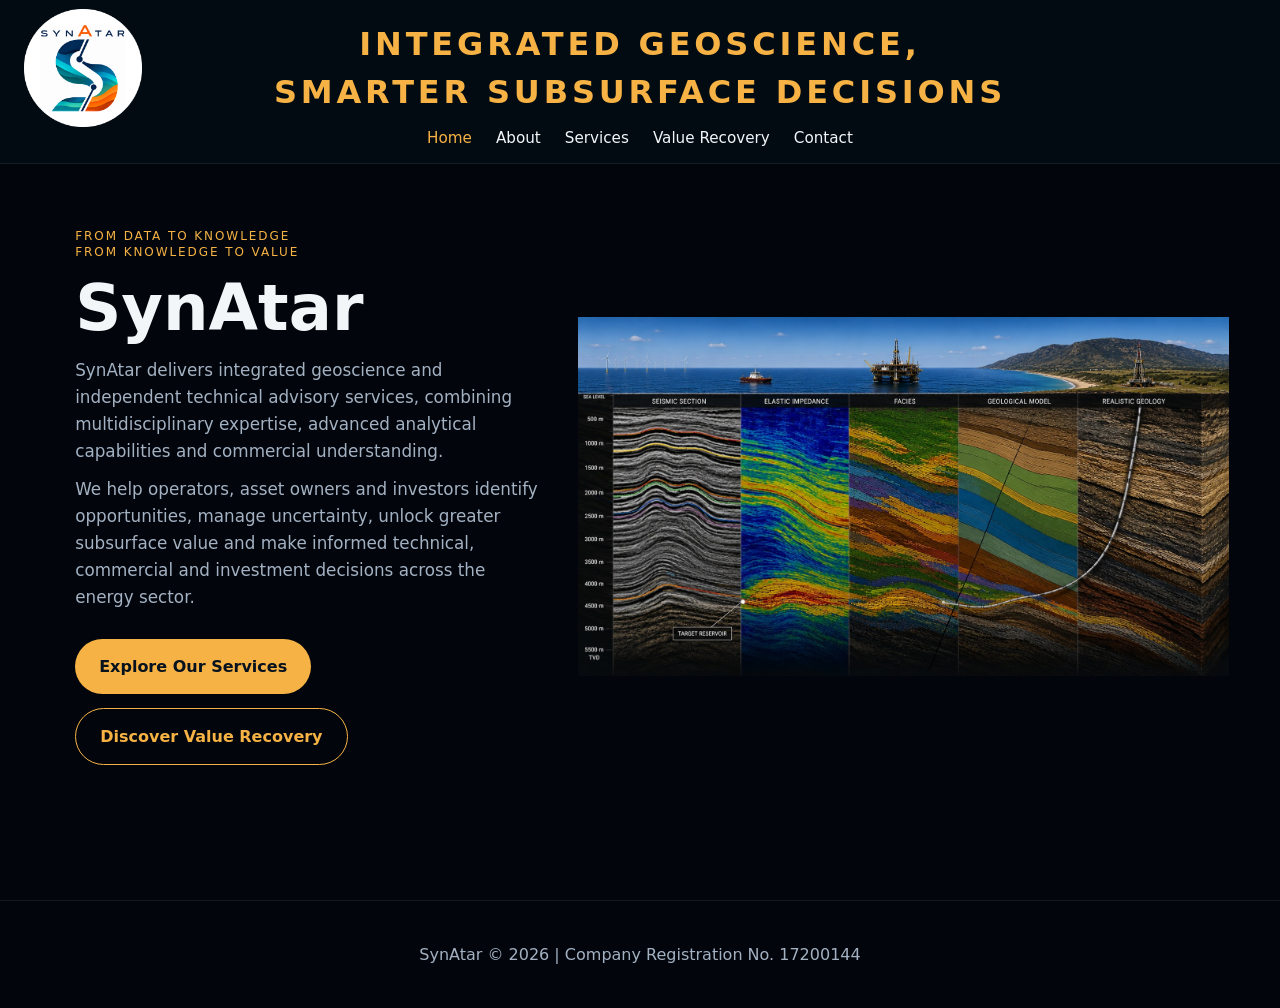
==== commit 94303383: "home changes" ====
--- a/index.html
+++ b/index.html
@@ -15,7 +15,7 @@
       </div>
       <p class="header-tagline">Integrated Geoscience,<br />Smarter Subsurface Decisions</p>
       <nav class="nav-links">
-        <a href="index.html">Home</a>
+        <a href="index.html" aria-current="page">Home</a>
         <a href="about.html">About</a>
         <a href="services.html">Services</a>
         <a href="value-recovery.html">Value Recovery</a>
@@ -29,7 +29,8 @@
           <span>From Knowledge to Value</span>
         </p>
         <h1>SynAtar</h1>
-        <p>SynAtar delivers integrated geoscience and independent technical advisory services, combining multidisciplinary expertise, advanced analytical capabilities and commercial understanding to unlock subsurface value, manage uncertainty and support informed technical and investment decisions across the energy sector.</p>
+        <p class="hero-description">SynAtar delivers integrated geoscience and independent technical advisory services, combining multidisciplinary expertise, advanced analytical capabilities and commercial understanding.</p>
+        <p class="hero-description">We help operators, asset owners and investors identify opportunities, manage uncertainty, unlock greater subsurface value and make informed technical, commercial and investment decisions across the energy sector.</p>
         <div class="hero-actions">
           <a href="services.html" class="btn btn-primary">Explore Our Services</a>
           <a href="value-recovery.html" class="btn btn-secondary">Discover Value Recovery</a>
--- a/styles.css
+++ b/styles.css
@@ -106,12 +106,15 @@
 }
 
 .hero-section {
+  width: 100%;
+  max-width: 1600px;
+  margin: 0 auto;
   min-height: calc(100vh - var(--header-height));
   display: grid;
-  grid-template-columns: minmax(0, 0.95fr) minmax(0, 1.05fr);
+  grid-template-columns: minmax(0, 44fr) minmax(0, 56fr);
   gap: 16px;
   align-items: center;
-  padding: 1px 24px 72px;
+  padding: 1px clamp(24px, 4vw, 64px) 72px;
   position: relative;
 }
 
@@ -166,6 +169,19 @@
 .hero-content .eyebrow span {
   display: block;
   white-space: nowrap;
+}
+
+.hero-content .hero-description {
+  margin: 18px 0 0;
+  line-height: 1.6;
+}
+
+.hero-content .hero-description + .hero-description {
+  margin-top: 12px;
+}
+
+.hero-content .hero-description:last-of-type {
+  margin-bottom: 28px;
 }
 
 .hero-actions {
@@ -949,6 +965,12 @@
     margin: 18px 0 24px;
     font-size: 1rem;
   }
+  .hero-content .hero-description {
+    font-size: 1rem;
+  }
+  .hero-content .hero-description:last-of-type {
+    margin-bottom: 24px;
+  }
   .eyebrow {
     font-size: 0.75rem;
     letter-spacing: 0.16em;
@@ -1029,25 +1051,25 @@
   }
 }
 
-.about-page {
-  --header-height: 184px;
-}
-
-.about-page .topbar {
+.topbar:not(.value-recovery-topbar),
+.value-recovery-topbar {
   grid-template-columns: minmax(0, 1fr);
-  grid-template-rows: minmax(0, 1fr) auto;
+  grid-template-rows: auto auto;
   justify-items: center;
   column-gap: 0;
+  row-gap: 0;
   padding: 8px 24px;
 }
 
-.about-page .topbar .brand {
+.topbar:not(.value-recovery-topbar) .brand,
+.value-recovery-topbar .brand {
   grid-column: 1;
   grid-row: 1;
   justify-self: start;
 }
 
-.about-page .topbar .header-tagline {
+.topbar:not(.value-recovery-topbar) .header-tagline,
+.value-recovery-topbar .header-tagline {
   grid-column: 1;
   grid-row: 1;
   justify-self: center;
@@ -1056,7 +1078,8 @@
   text-align: center;
 }
 
-.about-page .topbar .nav-links {
+.topbar:not(.value-recovery-topbar) .nav-links,
+.value-recovery-topbar .nav-links {
   grid-column: 1;
   grid-row: 2;
   justify-self: center;
@@ -1067,7 +1090,7 @@
   padding-left: 0;
 }
 
-.about-page .topbar .nav-links a[aria-current="page"] {
+.nav-links a[aria-current="page"] {
   color: var(--accent);
 }
 
@@ -1076,41 +1099,44 @@
 }
 
 @media (max-width: 900px) {
-  .about-page .topbar .header-tagline {
-    max-width: calc(100% - 112px);
+  .topbar:not(.value-recovery-topbar) .header-tagline,
+  .value-recovery-topbar .header-tagline {
+    max-width: calc(100% - 192px);
     font-size: clamp(1.1rem, 3.2vw, 1.6rem);
   }
 }
 
 @media (max-width: 640px) {
-  .about-page {
-    --header-height: 168px;
-  }
-
-  .about-page .topbar {
+  .topbar:not(.value-recovery-topbar),
+  .value-recovery-topbar {
     grid-template-rows: auto auto auto;
     padding: 8px 12px;
   }
 
-  .about-page .topbar .brand {
+  .topbar:not(.value-recovery-topbar) .brand,
+  .value-recovery-topbar .brand {
     grid-row: 1;
     justify-self: center;
   }
 
-  .about-page .topbar .header-tagline {
+  .topbar:not(.value-recovery-topbar) .header-tagline,
+  .value-recovery-topbar .header-tagline {
     grid-row: 2;
     max-width: 100%;
     font-size: clamp(0.78rem, 3.8vw, 1.05rem);
     letter-spacing: 0.06em;
     line-height: 1.25;
-  }
-
-  .about-page .topbar .nav-links {
+    text-align: center;
+  }
+
+  .topbar:not(.value-recovery-topbar) .nav-links,
+  .value-recovery-topbar .nav-links {
     grid-row: 3;
     gap: 6px;
   }
 
-  .about-page .topbar .nav-links a {
+  .topbar:not(.value-recovery-topbar) .nav-links a,
+  .value-recovery-topbar .nav-links a {
     padding: 4px 2px;
     font-size: 0.75rem;
   }
